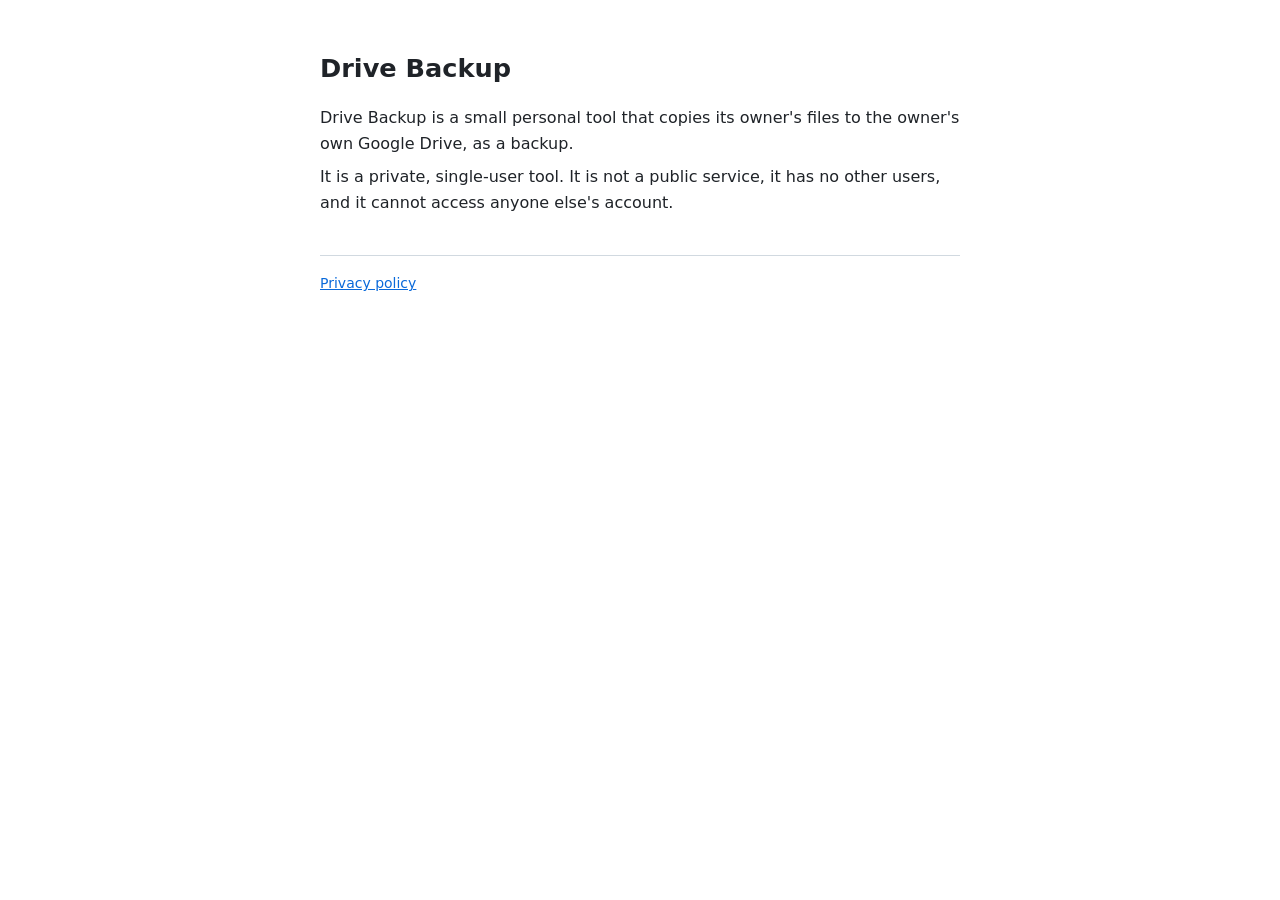
==== index.html @ a8edbaa6 "Info pages for a personal backup tool" ====
<!doctype html>
<html lang="en">
<head>
<meta charset="utf-8">
<meta name="viewport" content="width=device-width, initial-scale=1">
<meta name="robots" content="noindex, nofollow">
<title>Drive Backup</title>
<link rel="stylesheet" href="style.css">
</head>
<body>
<h1>Drive Backup</h1>
<p>Drive Backup is a small personal tool that copies its owner's files to the owner's own Google Drive, as a backup.</p>
<p>It is a private, single-user tool. It is not a public service, it has no other users, and it cannot access anyone else's account.</p>
<footer><a href="privacy.html">Privacy policy</a></footer>
</body>
</html>
---- style.css ----
:root { --bg: #ffffff; --fg: #1f2328; --muted: #59636e; --link: #0969da; --line: #d1d9e0; }
@media (prefers-color-scheme: dark) {
  :root { --bg: #0d1117; --fg: #e6edf3; --muted: #9198a1; --link: #4493f8; --line: #3d444d; }
}
html { background: var(--bg); }
body { margin: 0 auto; max-width: 40rem; padding: 3rem 1rem; color: var(--fg); background: var(--bg);
       font: 16px/1.6 system-ui, -apple-system, "Segoe UI", sans-serif; }
h1 { font-size: 1.6rem; margin: 0 0 1rem; }
h2 { font-size: 1.05rem; margin: 1.75rem 0 0.25rem; }
p, li { margin: 0.5rem 0; }
a { color: var(--link); }
footer { margin-top: 2.5rem; padding-top: 1rem; border-top: 1px solid var(--line); color: var(--muted); font-size: 0.875rem; }
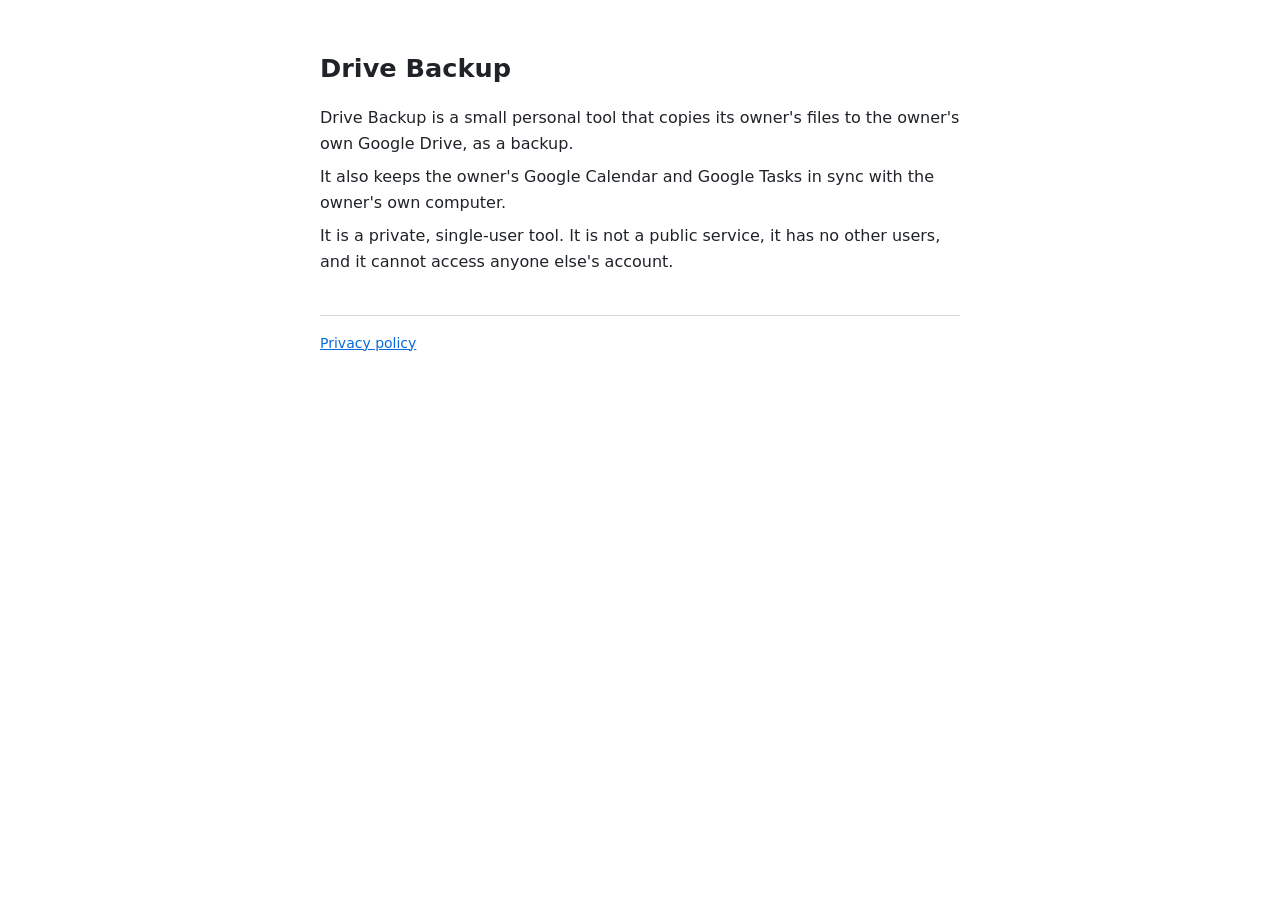
==== commit 5d6c94e0: "Mention calendar and tasks sync" ====
--- a/index.html
+++ b/index.html
@@ -10,6 +10,7 @@
 <body>
 <h1>Drive Backup</h1>
 <p>Drive Backup is a small personal tool that copies its owner's files to the owner's own Google Drive, as a backup.</p>
+<p>It also keeps the owner's Google Calendar and Google Tasks in sync with the owner's own computer.</p>
 <p>It is a private, single-user tool. It is not a public service, it has no other users, and it cannot access anyone else's account.</p>
 <footer><a href="privacy.html">Privacy policy</a></footer>
 </body>
